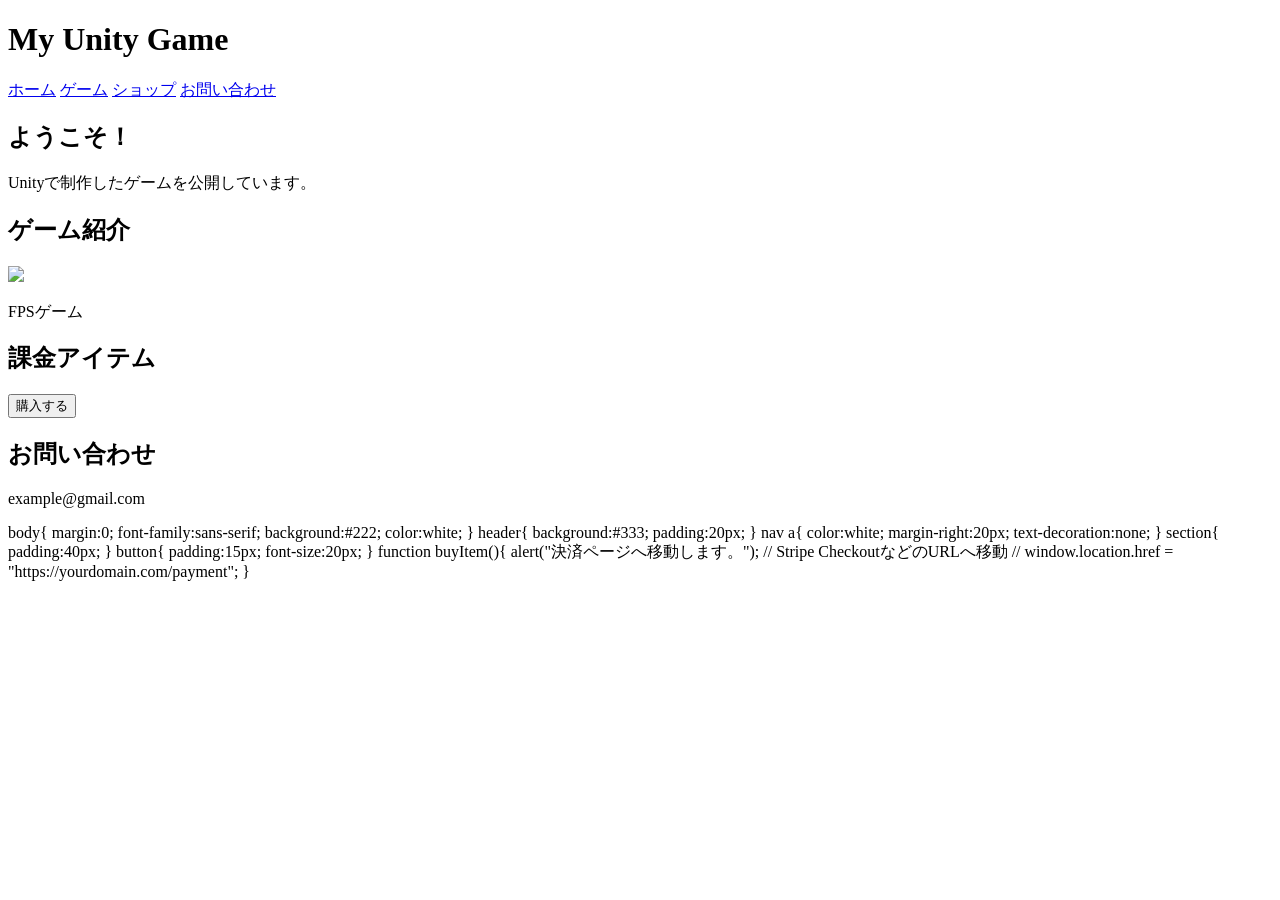
==== index.html @ 0cda8093 "Add initial HTML and CSS for Unity game site dee" ====
<!DOCTYPE html>
<html lang="ja">

<head>
    <meta charset="UTF-8">
    <meta name="viewport" content="width=device-width, initial-scale=1.0">
    <title>My Unity Game</title>

    <link rel="stylesheet" href="style.css">
</head>

<body>

<header>

    <h1>My Unity Game</h1>

    <nav>

        <a href="#home">ホーム</a>
        <a href="#game">ゲーム</a>
        <a href="#shop">ショップ</a>
        <a href="#contact">お問い合わせ</a>

    </nav>

</header>

<section id="home">

    <h2>ようこそ！</h2>

    <p>
        Unityで制作したゲームを公開しています。
    </p>

</section>

<section id="game">

    <h2>ゲーム紹介</h2>

    <img src="images/logo.png" width="300">

    <p>

        FPSゲーム

    </p>

</section>

<section id="shop">

    <h2>課金アイテム</h2>

    <button onclick="buyItem()">

        購入する

    </button>

</section>

<section id="contact">

    <h2>お問い合わせ</h2>

    <p>

        example@gmail.com

    </p>

</section>

<script src="script.js"></script>

</body>

</html>
body{

    margin:0;

    font-family:sans-serif;

    background:#222;

    color:white;

}

header{

    background:#333;

    padding:20px;

}

nav a{

    color:white;

    margin-right:20px;

    text-decoration:none;

}

section{

    padding:40px;

}

button{

    padding:15px;

    font-size:20px;

}
function buyItem(){

    alert("決済ページへ移動します。");

    // Stripe CheckoutなどのURLへ移動
    // window.location.href = "https://yourdomain.com/payment";

}
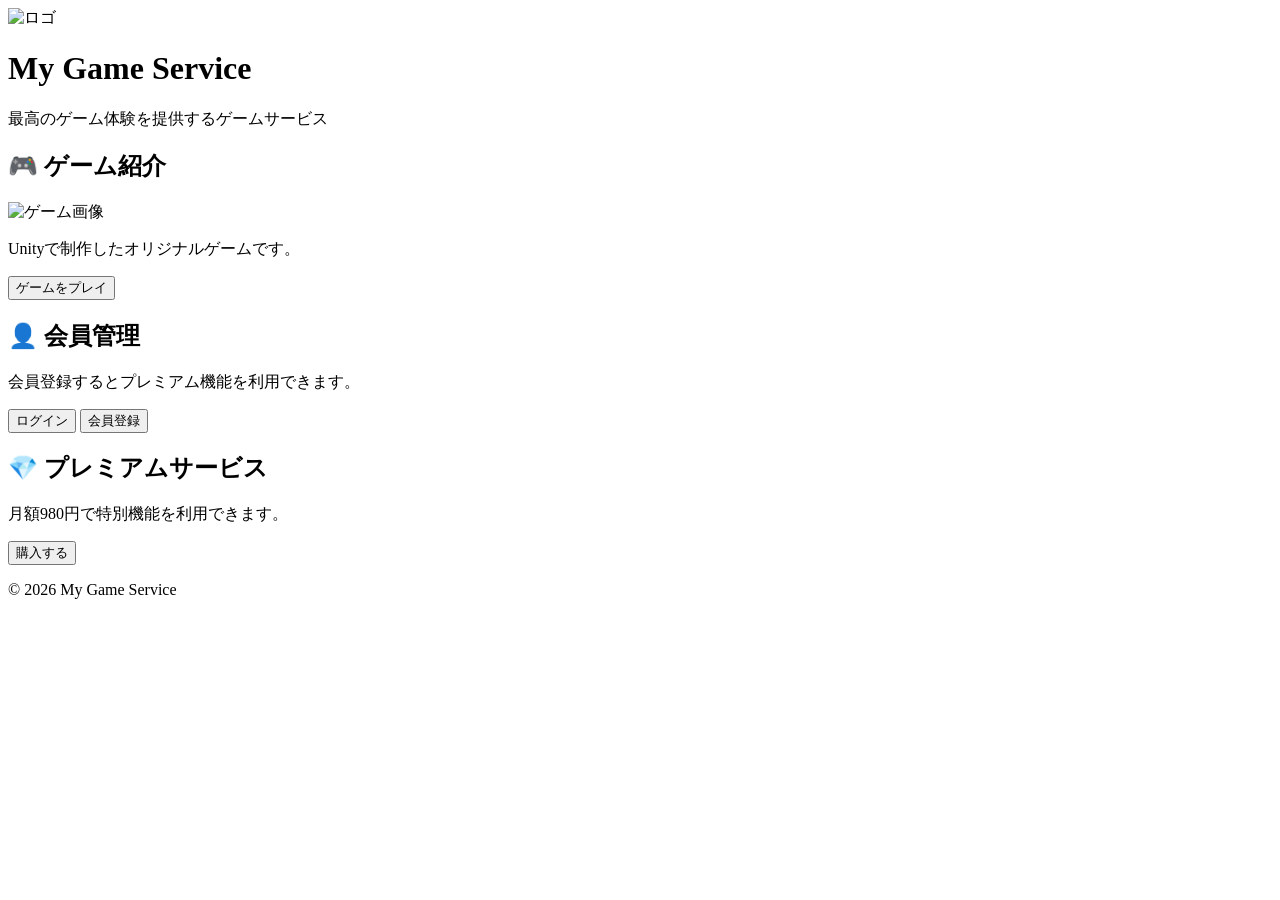
==== commit b5eae9d0: "Update game title and content in index.html" ====
--- a/index.html
+++ b/index.html
@@ -2,131 +2,156 @@
 <html lang="ja">
 
 <head>
-    <meta charset="UTF-8">
-    <meta name="viewport" content="width=device-width, initial-scale=1.0">
-    <title>My Unity Game</title>
 
-    <link rel="stylesheet" href="style.css">
+<meta charset="UTF-8">
+
+<meta name="viewport" content="width=device-width, initial-scale=1.0">
+
+<title>My Game Service</title>
+
+<link rel="stylesheet" href="style.css">
+
 </head>
+
 
 <body>
 
+
 <header>
 
-    <h1>My Unity Game</h1>
+<img src="images/logo.png" class="logo" alt="ロゴ">
 
-    <nav>
+<h1>My Game Service</h1>
 
-        <a href="#home">ホーム</a>
-        <a href="#game">ゲーム</a>
-        <a href="#shop">ショップ</a>
-        <a href="#contact">お問い合わせ</a>
-
-    </nav>
+<p>
+最高のゲーム体験を提供するゲームサービス
+</p>
 
 </header>
 
-<section id="home">
 
-    <h2>ようこそ！</h2>
 
-    <p>
-        Unityで制作したゲームを公開しています。
-    </p>
+<section class="game">
+
+<h2>🎮 ゲーム紹介</h2>
+
+
+<img src="images/game.jpg" class="gameImage" alt="ゲーム画像">
+
+
+<p>
+Unityで制作したオリジナルゲームです。
+</p>
+
+
+<button onclick="playGame()">
+ゲームをプレイ
+</button>
+
 
 </section>
 
-<section id="game">
 
-    <h2>ゲーム紹介</h2>
 
-    <img src="images/logo.png" width="300">
 
-    <p>
+<section class="member">
 
-        FPSゲーム
 
-    </p>
+<h2>👤 会員管理</h2>
+
+
+<p>
+会員登録するとプレミアム機能を利用できます。
+</p>
+
+
+<button onclick="login()">
+ログイン
+</button>
+
+
+<button onclick="register()">
+会員登録
+</button>
+
 
 </section>
 
-<section id="shop">
 
-    <h2>課金アイテム</h2>
 
-    <button onclick="buyItem()">
 
-        購入する
+<section class="payment">
 
-    </button>
+
+<h2>💎 プレミアムサービス</h2>
+
+
+<p>
+月額980円で特別機能を利用できます。
+</p>
+
+
+<button onclick="payment()">
+購入する
+</button>
+
 
 </section>
 
-<section id="contact">
 
-    <h2>お問い合わせ</h2>
 
-    <p>
 
-        example@gmail.com
+<footer>
 
-    </p>
+<p>
+© 2026 My Game Service
+</p>
 
-</section>
+</footer>
 
-<script src="script.js"></script>
+
+
+
+<script>
+
+
+function playGame(){
+
+alert("ゲームを開始します");
+
+}
+
+
+
+function login(){
+
+alert("ログイン画面へ移動します");
+
+}
+
+
+
+function register(){
+
+alert("会員登録画面へ移動します");
+
+}
+
+
+
+function payment(){
+
+alert("決済ページへ移動します");
+
+}
+
+
+
+</script>
+
+
 
 </body>
 
 </html>
-body{
 
-    margin:0;
-
-    font-family:sans-serif;
-
-    background:#222;
-
-    color:white;
-
-}
-
-header{
-
-    background:#333;
-
-    padding:20px;
-
-}
-
-nav a{
-
-    color:white;
-
-    margin-right:20px;
-
-    text-decoration:none;
-
-}
-
-section{
-
-    padding:40px;
-
-}
-
-button{
-
-    padding:15px;
-
-    font-size:20px;
-
-}
-function buyItem(){
-
-    alert("決済ページへ移動します。");
-
-    // Stripe CheckoutなどのURLへ移動
-    // window.location.href = "https://yourdomain.com/payment";
-
-}
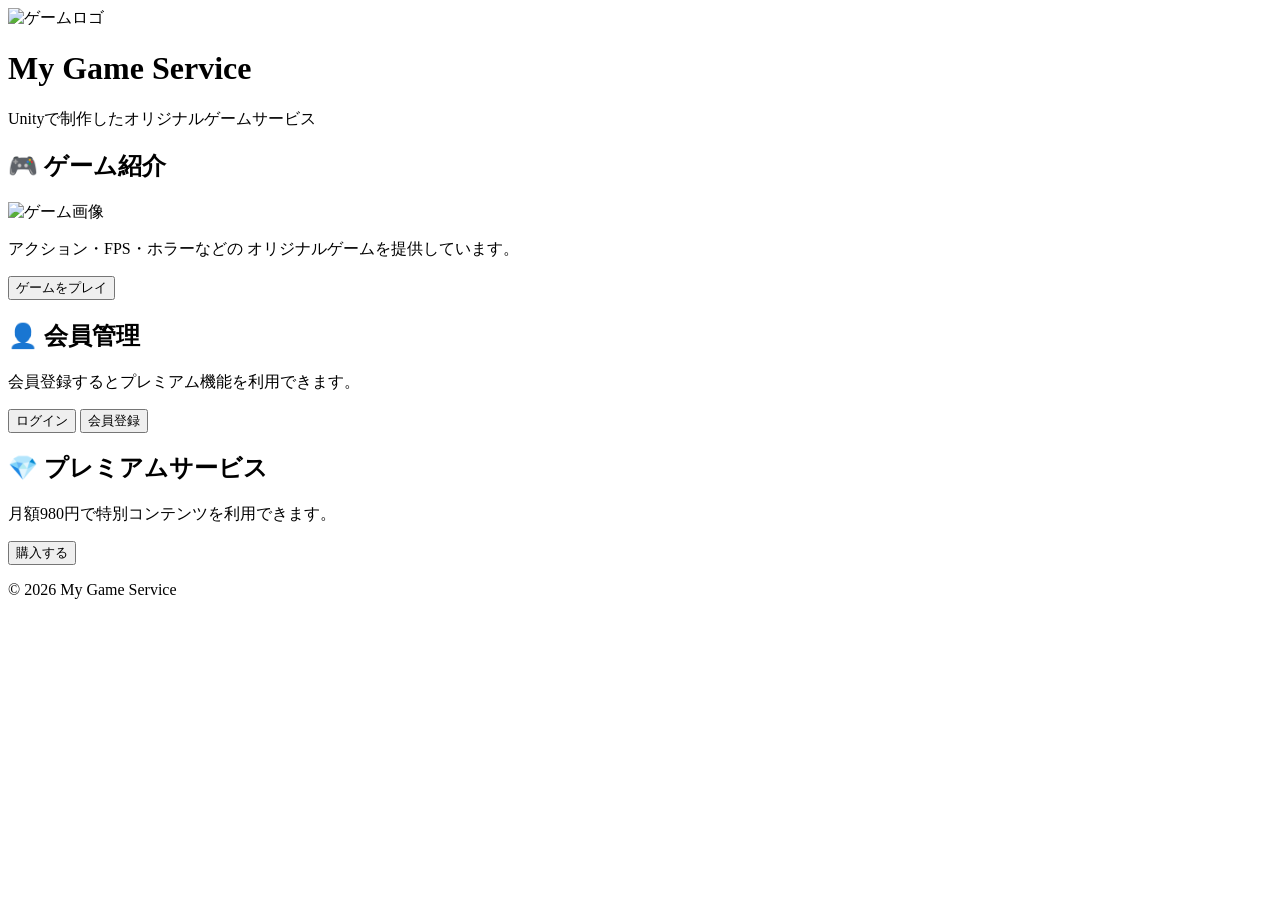
==== commit c67c0554: "Update index.html" ====
--- a/index.html
+++ b/index.html
@@ -19,12 +19,12 @@
 
 <header>
 
-<img src="images/logo.png" class="logo" alt="ロゴ">
+<img src="images/logo.png" class="logo" alt="ゲームロゴ">
 
 <h1>My Game Service</h1>
 
 <p>
-最高のゲーム体験を提供するゲームサービス
+Unityで制作したオリジナルゲームサービス
 </p>
 
 </header>
@@ -40,11 +40,12 @@
 
 
 <p>
-Unityで制作したオリジナルゲームです。
+アクション・FPS・ホラーなどの
+オリジナルゲームを提供しています。
 </p>
 
 
-<button onclick="playGame()">
+<button onclick="startGame()">
 ゲームをプレイ
 </button>
 
@@ -55,7 +56,6 @@
 
 
 <section class="member">
-
 
 <h2>👤 会員管理</h2>
 
@@ -82,16 +82,15 @@
 
 <section class="payment">
 
-
 <h2>💎 プレミアムサービス</h2>
 
 
 <p>
-月額980円で特別機能を利用できます。
+月額980円で特別コンテンツを利用できます。
 </p>
 
 
-<button onclick="payment()">
+<button onclick="buy()">
 購入する
 </button>
 
@@ -115,12 +114,11 @@
 <script>
 
 
-function playGame(){
+function startGame(){
 
 alert("ゲームを開始します");
 
 }
-
 
 
 function login(){
@@ -130,7 +128,6 @@
 }
 
 
-
 function register(){
 
 alert("会員登録画面へ移動します");
@@ -138,20 +135,16 @@
 }
 
 
-
-function payment(){
+function buy(){
 
 alert("決済ページへ移動します");
 
 }
 
 
-
 </script>
-
 
 
 </body>
 
 </html>
-
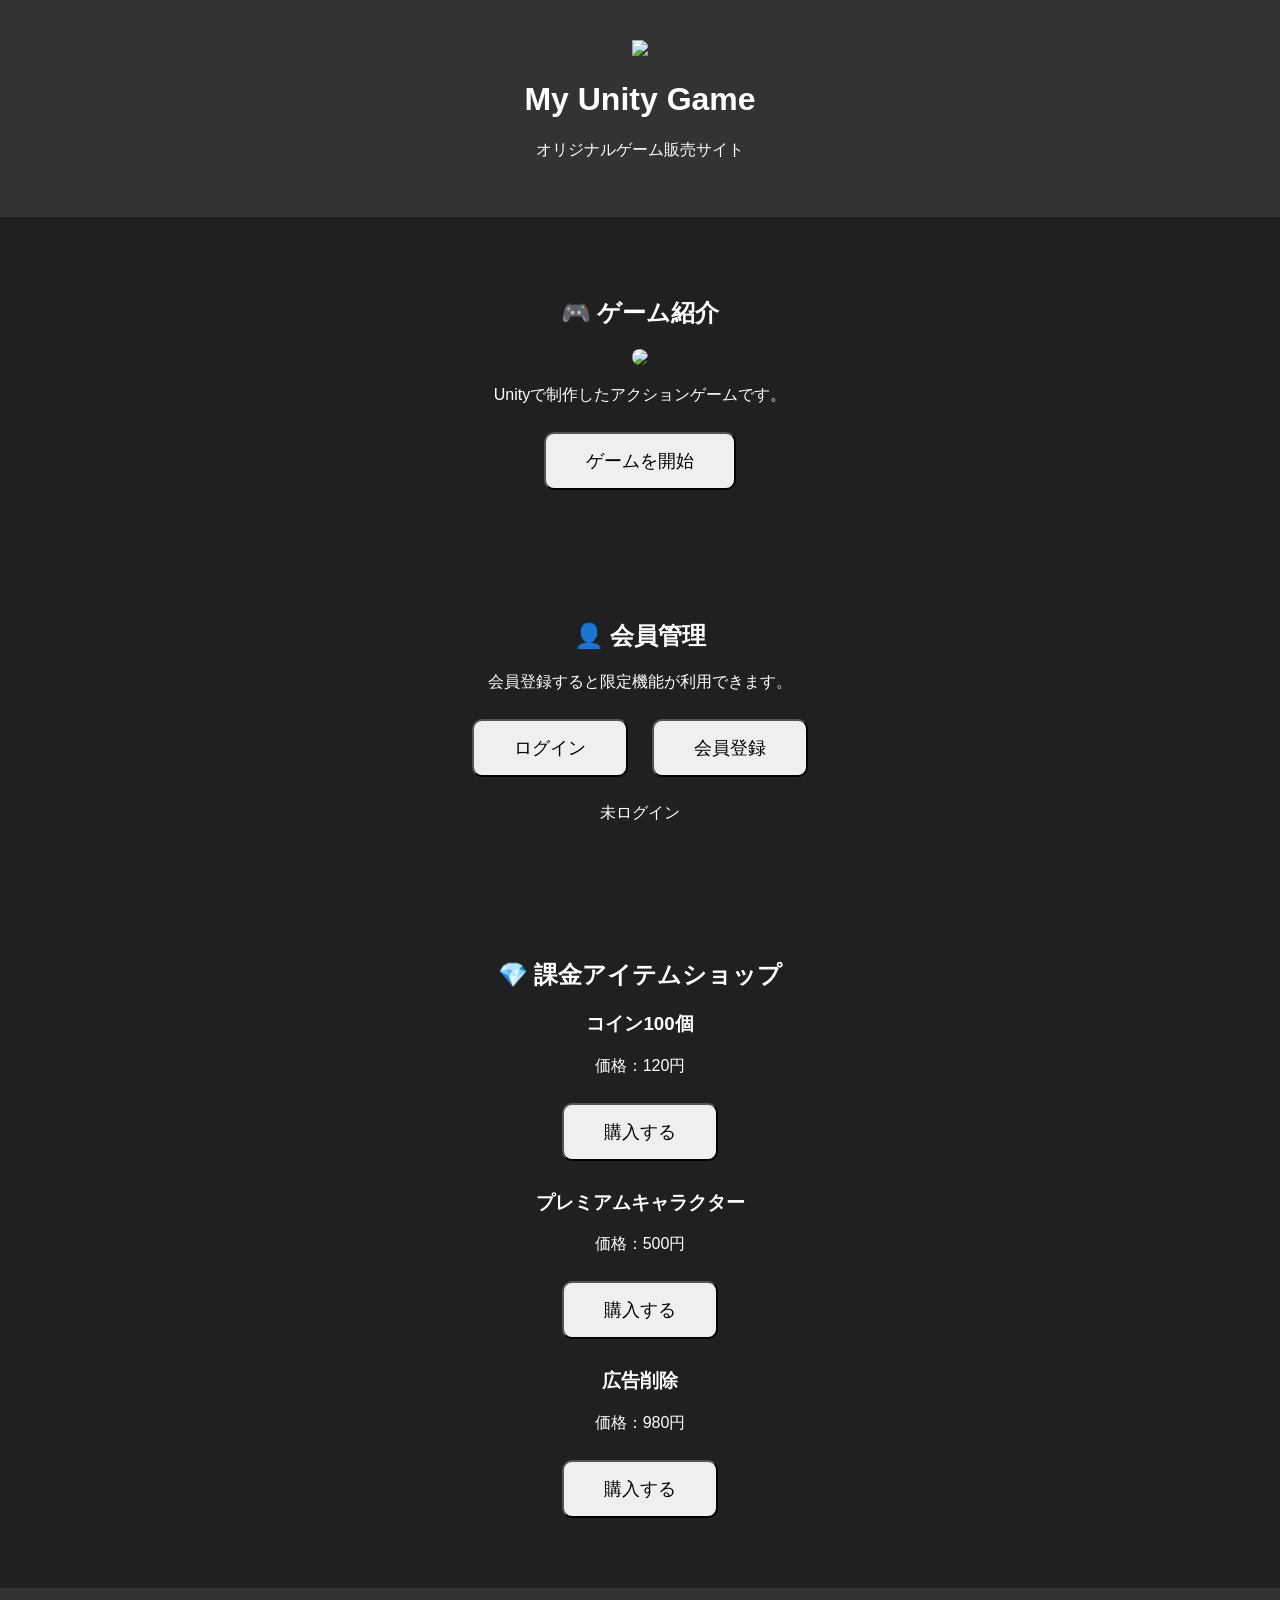
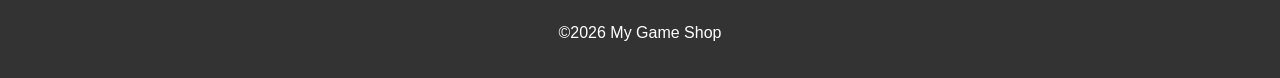
==== commit 694ad859: "Update game service to game shop and modify content" ====
--- a/index.html
+++ b/index.html
@@ -4,10 +4,9 @@
 <head>
 
 <meta charset="UTF-8">
-
 <meta name="viewport" content="width=device-width, initial-scale=1.0">
 
-<title>My Game Service</title>
+<title>My Game Shop</title>
 
 <link rel="stylesheet" href="style.css">
 
@@ -19,12 +18,12 @@
 
 <header>
 
-<img src="images/logo.png" class="logo" alt="ゲームロゴ">
-
-<h1>My Game Service</h1>
-
-<p>
-Unityで制作したオリジナルゲームサービス
+<img src="images/logo.png" class="logo">
+
+<h1>My Unity Game</h1>
+
+<p>
+オリジナルゲーム販売サイト
 </p>
 
 </header>
@@ -33,20 +32,20 @@
 
 <section class="game">
 
+
 <h2>🎮 ゲーム紹介</h2>
 
 
-<img src="images/game.jpg" class="gameImage" alt="ゲーム画像">
-
-
-<p>
-アクション・FPS・ホラーなどの
-オリジナルゲームを提供しています。
-</p>
-
-
-<button onclick="startGame()">
-ゲームをプレイ
+<img src="images/game.jpg" class="gameImage">
+
+
+<p>
+Unityで制作したアクションゲームです。
+</p>
+
+
+<button onclick="playGame()">
+ゲームを開始
 </button>
 
 
@@ -57,11 +56,12 @@
 
 <section class="member">
 
+
 <h2>👤 会員管理</h2>
 
 
 <p>
-会員登録するとプレミアム機能を利用できます。
+会員登録すると限定機能が利用できます。
 </p>
 
 
@@ -70,29 +70,84 @@
 </button>
 
 
-<button onclick="register()">
+<button onclick="registerUser()">
 会員登録
 </button>
 
 
+<p id="userStatus">
+未ログイン
+</p>
+
+
 </section>
 
 
 
 
-<section class="payment">
-
-<h2>💎 プレミアムサービス</h2>
-
-
-<p>
-月額980円で特別コンテンツを利用できます。
-</p>
-
-
-<button onclick="buy()">
+<section class="shop">
+
+
+<h2>💎 課金アイテムショップ</h2>
+
+
+
+<div class="item">
+
+
+<h3>コイン100個</h3>
+
+<p>価格：120円</p>
+
+
+<button onclick="buyItem('コイン100個')">
+
 購入する
-</button>
+
+</button>
+
+
+</div>
+
+
+
+
+<div class="item">
+
+
+<h3>プレミアムキャラクター</h3>
+
+<p>価格：500円</p>
+
+
+<button onclick="buyItem('プレミアムキャラクター')">
+
+購入する
+
+</button>
+
+
+</div>
+
+
+
+
+<div class="item">
+
+
+<h3>広告削除</h3>
+
+<p>価格：980円</p>
+
+
+<button onclick="buyItem('広告削除')">
+
+購入する
+
+</button>
+
+
+</div>
 
 
 </section>
@@ -103,7 +158,7 @@
 <footer>
 
 <p>
-© 2026 My Game Service
+©2026 My Game Shop
 </p>
 
 </footer>
@@ -114,30 +169,37 @@
 <script>
 
 
-function startGame(){
-
-alert("ゲームを開始します");
-
-}
+function playGame(){
+
+alert("ゲームを起動します");
+
+}
+
 
 
 function login(){
 
-alert("ログイン画面へ移動します");
-
-}
-
-
-function register(){
-
-alert("会員登録画面へ移動します");
-
-}
-
-
-function buy(){
-
-alert("決済ページへ移動します");
+document.getElementById("userStatus").innerHTML =
+"ログインしました";
+
+}
+
+
+
+function registerUser(){
+
+document.getElementById("userStatus").innerHTML =
+"会員登録しました";
+
+}
+
+
+
+function buyItem(item){
+
+alert(
+item + " の購入ページへ移動します"
+);
 
 }
 
@@ -145,6 +207,7 @@
 </script>
 
 
+
 </body>
 
 </html>
--- a/style.css
+++ b/style.css
@@ -0,0 +1,89 @@
+body{
+
+margin:0;
+
+font-family:sans-serif;
+
+background:#202020;
+
+color:white;
+
+text-align:center;
+
+}
+
+
+header{
+
+background:#333;
+
+padding:40px;
+
+}
+
+
+.logo{
+
+width:150px;
+
+height:auto;
+
+}
+
+
+
+section{
+
+padding:40px;
+
+margin:20px;
+
+}
+
+
+
+.gameImage{
+
+width:600px;
+
+max-width:90%;
+
+border-radius:20px;
+
+}
+
+
+
+button{
+
+padding:15px 40px;
+
+margin:10px;
+
+font-size:18px;
+
+border-radius:10px;
+
+cursor:pointer;
+
+}
+
+
+
+button:hover{
+
+background:#00aaff;
+
+color:white;
+
+}
+
+
+
+footer{
+
+background:#333;
+
+padding:20px;
+
+}
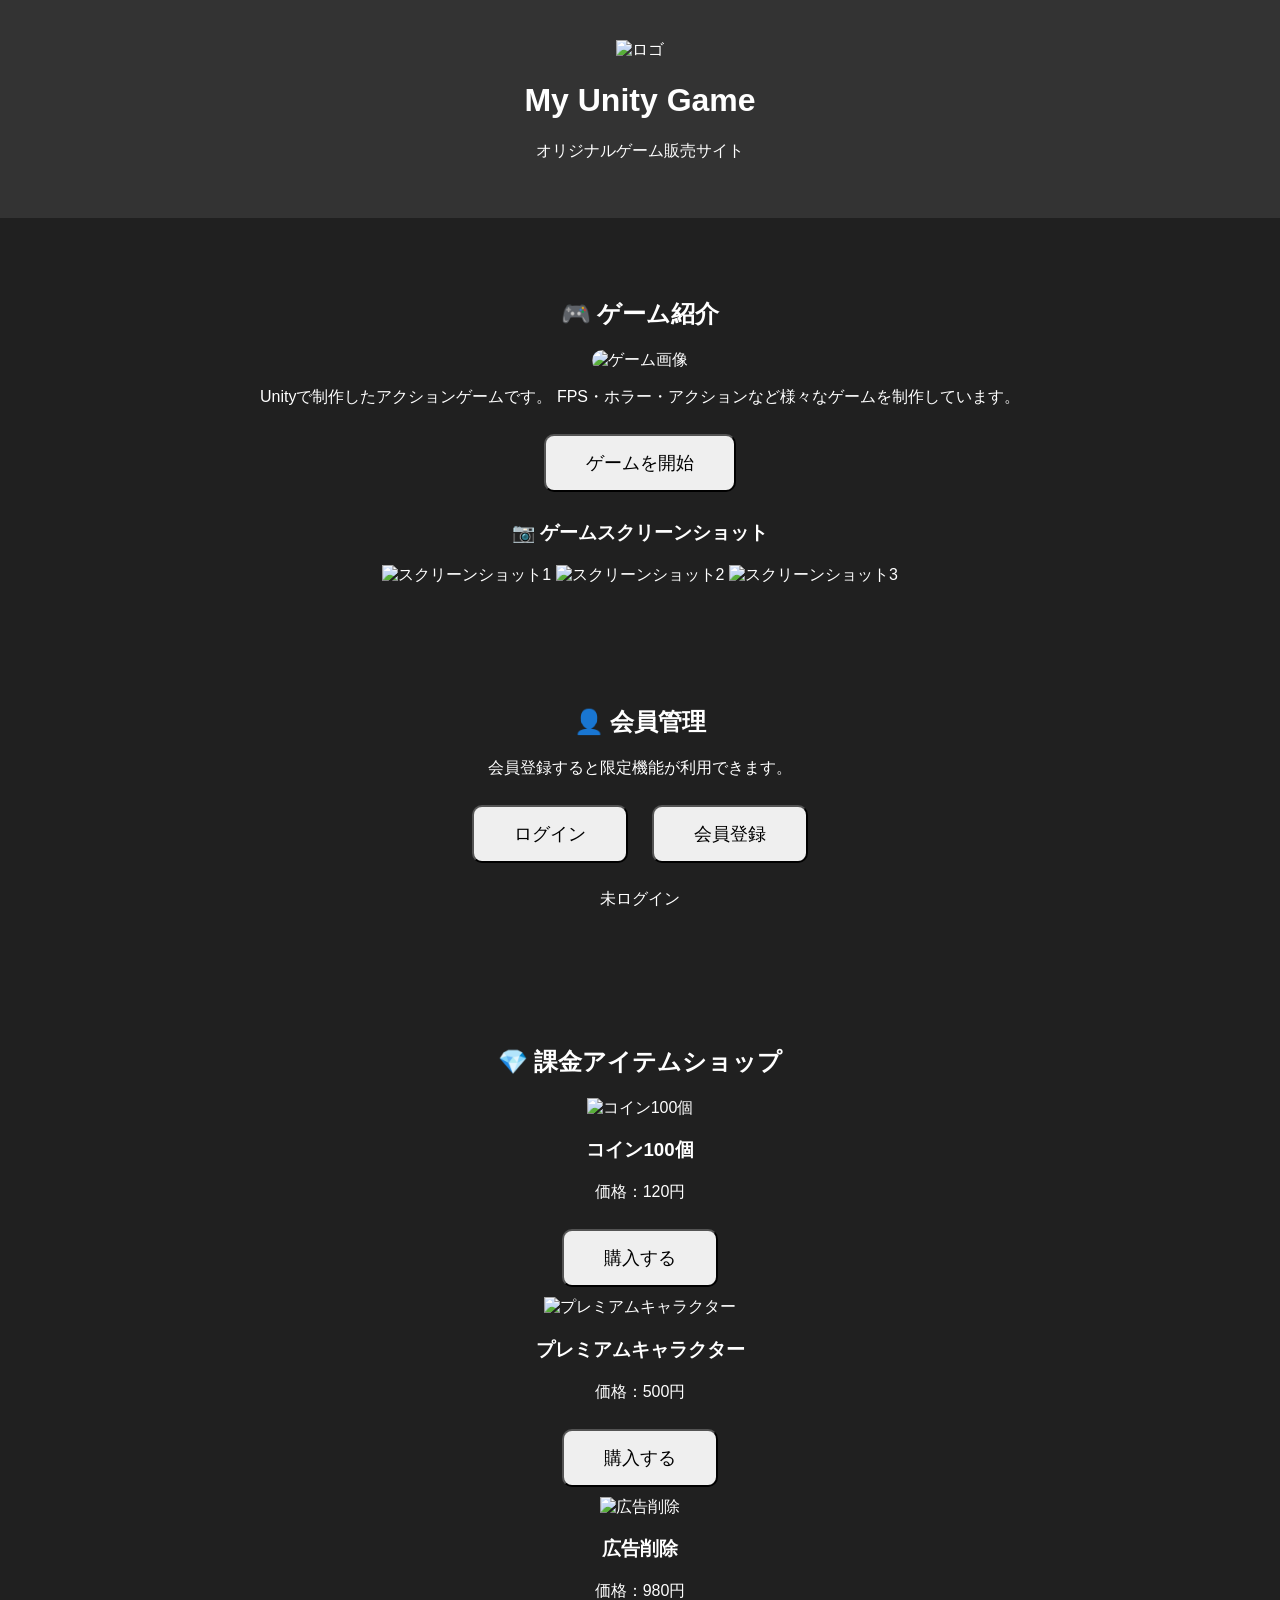
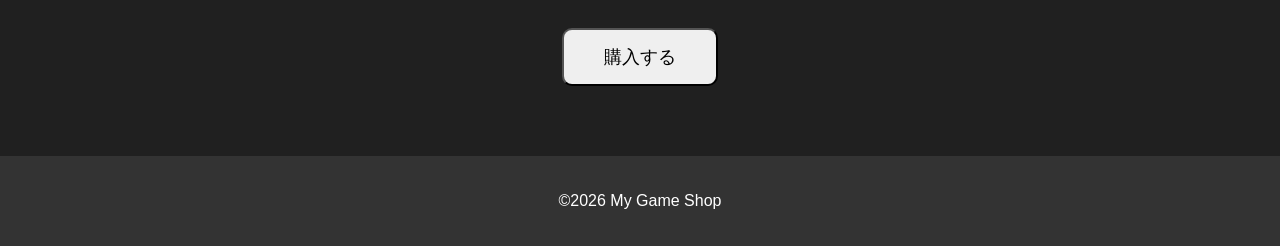
==== commit 94ed693f: "Refactor index.html with improved accessibility" ====
--- a/index.html
+++ b/index.html
@@ -12,13 +12,11 @@
 
 </head>
 
-
 <body>
-
 
 <header>
 
-<img src="images/logo.png" class="logo">
+<img src="images/logo.png" class="logo" alt="ロゴ">
 
 <h1>My Unity Game</h1>
 
@@ -28,132 +26,107 @@
 
 </header>
 
-
-
+<!-- ゲーム紹介 -->
 <section class="game">
-
 
 <h2>🎮 ゲーム紹介</h2>
 
-
-<img src="images/game.jpg" class="gameImage">
-
+<img src="images/game.jpg" class="gameImage" alt="ゲーム画像">
 
 <p>
 Unityで制作したアクションゲームです。
+FPS・ホラー・アクションなど様々なゲームを制作しています。
 </p>
-
 
 <button onclick="playGame()">
 ゲームを開始
 </button>
 
+<h3>📷 ゲームスクリーンショット</h3>
+
+<div class="gallery">
+
+<img src="images/screenshot1.jpg" alt="スクリーンショット1">
+
+<img src="images/screenshot2.jpg" alt="スクリーンショット2">
+
+<img src="images/screenshot3.jpg" alt="スクリーンショット3">
+
+</div>
 
 </section>
 
-
-
-
+<!-- 会員管理 -->
 <section class="member">
 
-
 <h2>👤 会員管理</h2>
-
 
 <p>
 会員登録すると限定機能が利用できます。
 </p>
 
-
 <button onclick="login()">
 ログイン
 </button>
-
 
 <button onclick="registerUser()">
 会員登録
 </button>
 
-
 <p id="userStatus">
 未ログイン
 </p>
 
-
 </section>
 
-
-
-
+<!-- ショップ -->
 <section class="shop">
-
 
 <h2>💎 課金アイテムショップ</h2>
 
-
-
 <div class="item">
 
+<img src="images/item1.png" class="itemImage" alt="コイン100個">
 
 <h3>コイン100個</h3>
 
 <p>価格：120円</p>
 
-
 <button onclick="buyItem('コイン100個')">
-
 購入する
-
 </button>
-
 
 </div>
 
-
-
-
 <div class="item">
 
+<img src="images/item2.png" class="itemImage" alt="プレミアムキャラクター">
 
 <h3>プレミアムキャラクター</h3>
 
 <p>価格：500円</p>
 
-
 <button onclick="buyItem('プレミアムキャラクター')">
-
 購入する
-
 </button>
-
 
 </div>
 
-
-
-
 <div class="item">
 
+<img src="images/item3.png" class="itemImage" alt="広告削除">
 
 <h3>広告削除</h3>
 
 <p>価格：980円</p>
 
-
 <button onclick="buyItem('広告削除')">
-
 購入する
-
 </button>
-
 
 </div>
 
-
 </section>
-
-
-
 
 <footer>
 
@@ -163,50 +136,35 @@
 
 </footer>
 
-
-
-
 <script>
-
 
 function playGame(){
 
-alert("ゲームを起動します");
+    alert("ゲームを起動します");
 
 }
 
-
-
 function login(){
 
-document.getElementById("userStatus").innerHTML =
-"ログインしました";
+    document.getElementById("userStatus").innerHTML =
+    "ログインしました";
 
 }
 
-
-
 function registerUser(){
 
-document.getElementById("userStatus").innerHTML =
-"会員登録しました";
+    document.getElementById("userStatus").innerHTML =
+    "会員登録しました";
 
 }
 
-
-
 function buyItem(item){
 
-alert(
-item + " の購入ページへ移動します"
-);
+    alert(item + " の購入ページへ移動します");
 
 }
 
-
 </script>
-
-
 
 </body>
 
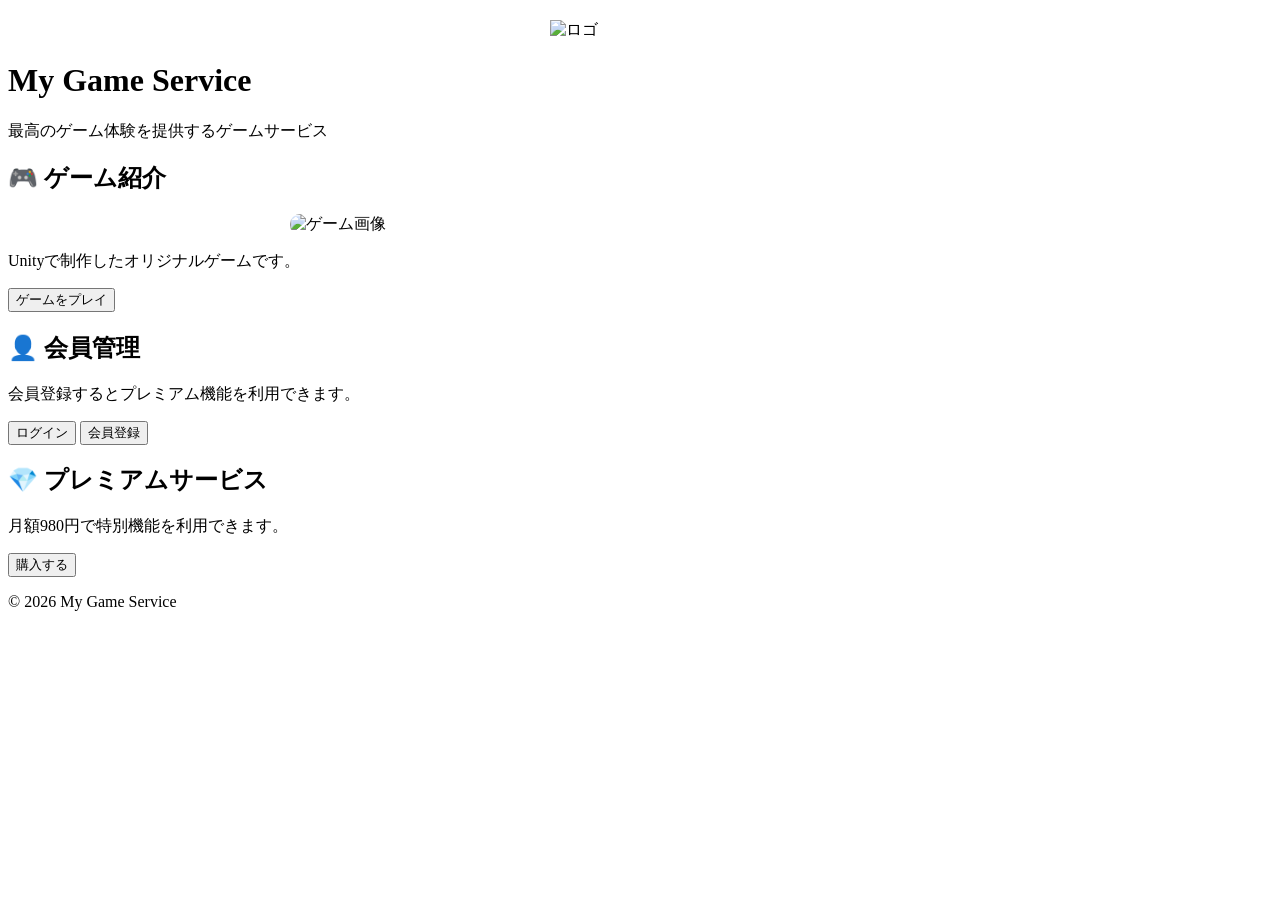
==== commit 2d929af7: "Update title and text for game service page" ====
--- a/index.html
+++ b/index.html
@@ -4,167 +4,152 @@
 <head>
 
 <meta charset="UTF-8">
+
 <meta name="viewport" content="width=device-width, initial-scale=1.0">
 
-<title>My Game Shop</title>
+<title>My Game Service</title>
 
 <link rel="stylesheet" href="style.css">
 
 </head>
 
+
 <body>
+
 
 <header>
 
 <img src="images/logo.png" class="logo" alt="ロゴ">
 
-<h1>My Unity Game</h1>
+<h1>My Game Service</h1>
 
 <p>
-オリジナルゲーム販売サイト
+最高のゲーム体験を提供するゲームサービス
 </p>
 
 </header>
 
-<!-- ゲーム紹介 -->
+
+
 <section class="game">
 
 <h2>🎮 ゲーム紹介</h2>
 
+
 <img src="images/game.jpg" class="gameImage" alt="ゲーム画像">
 
+
 <p>
-Unityで制作したアクションゲームです。
-FPS・ホラー・アクションなど様々なゲームを制作しています。
+Unityで制作したオリジナルゲームです。
 </p>
 
+
 <button onclick="playGame()">
-ゲームを開始
+ゲームをプレイ
 </button>
 
-<h3>📷 ゲームスクリーンショット</h3>
-
-<div class="gallery">
-
-<img src="images/screenshot1.jpg" alt="スクリーンショット1">
-
-<img src="images/screenshot2.jpg" alt="スクリーンショット2">
-
-<img src="images/screenshot3.jpg" alt="スクリーンショット3">
-
-</div>
 
 </section>
 
-<!-- 会員管理 -->
+
+
+
 <section class="member">
+
 
 <h2>👤 会員管理</h2>
 
+
 <p>
-会員登録すると限定機能が利用できます。
+会員登録するとプレミアム機能を利用できます。
 </p>
+
 
 <button onclick="login()">
 ログイン
 </button>
 
-<button onclick="registerUser()">
+
+<button onclick="register()">
 会員登録
 </button>
 
-<p id="userStatus">
-未ログイン
-</p>
 
 </section>
 
-<!-- ショップ -->
-<section class="shop">
 
-<h2>💎 課金アイテムショップ</h2>
 
-<div class="item">
 
-<img src="images/item1.png" class="itemImage" alt="コイン100個">
+<section class="payment">
 
-<h3>コイン100個</h3>
 
-<p>価格：120円</p>
+<h2>💎 プレミアムサービス</h2>
 
-<button onclick="buyItem('コイン100個')">
+
+<p>
+月額980円で特別機能を利用できます。
+</p>
+
+
+<button onclick="payment()">
 購入する
 </button>
 
-</div>
-
-<div class="item">
-
-<img src="images/item2.png" class="itemImage" alt="プレミアムキャラクター">
-
-<h3>プレミアムキャラクター</h3>
-
-<p>価格：500円</p>
-
-<button onclick="buyItem('プレミアムキャラクター')">
-購入する
-</button>
-
-</div>
-
-<div class="item">
-
-<img src="images/item3.png" class="itemImage" alt="広告削除">
-
-<h3>広告削除</h3>
-
-<p>価格：980円</p>
-
-<button onclick="buyItem('広告削除')">
-購入する
-</button>
-
-</div>
 
 </section>
+
+
+
 
 <footer>
 
 <p>
-©2026 My Game Shop
+© 2026 My Game Service
 </p>
 
 </footer>
 
+
+
+
 <script>
+
 
 function playGame(){
 
-    alert("ゲームを起動します");
+alert("ゲームを開始します");
 
 }
 
+
+
 function login(){
 
-    document.getElementById("userStatus").innerHTML =
-    "ログインしました";
+alert("ログイン画面へ移動します");
 
 }
 
-function registerUser(){
 
-    document.getElementById("userStatus").innerHTML =
-    "会員登録しました";
+
+function register(){
+
+alert("会員登録画面へ移動します");
 
 }
 
-function buyItem(item){
 
-    alert(item + " の購入ページへ移動します");
+
+function payment(){
+
+alert("決済ページへ移動します");
 
 }
 
+
+
 </script>
+
+
 
 </body>
 
--- a/style.css
+++ b/style.css
@@ -1,89 +1,48 @@
-body{
-
-margin:0;
-
-font-family:sans-serif;
-
-background:#202020;
-
-color:white;
-
-text-align:center;
-
+.logo{
+    width:180px;
+    display:block;
+    margin:20px auto;
 }
 
-
-header{
-
-background:#333;
-
-padding:40px;
-
+.gameImage{
+    width:700px;
+    max-width:100%;
+    display:block;
+    margin:auto;
+    border-radius:10px;
 }
 
-
-.logo{
-
-width:150px;
-
-height:auto;
-
+.gallery{
+    display:flex;
+    justify-content:center;
+    gap:20px;
+    flex-wrap:wrap;
+    margin:20px 0;
 }
 
-
-
-section{
-
-padding:40px;
-
-margin:20px;
-
+.gallery img{
+    width:300px;
+    max-width:100%;
+    border-radius:10px;
+    box-shadow:0 4px 8px rgba(0,0,0,0.2);
 }
 
-
-
-.gameImage{
-
-width:600px;
-
-max-width:90%;
-
-border-radius:20px;
-
+.shop{
+    text-align:center;
 }
 
-
-
-button{
-
-padding:15px 40px;
-
-margin:10px;
-
-font-size:18px;
-
-border-radius:10px;
-
-cursor:pointer;
-
+.item{
+    display:inline-block;
+    width:280px;
+    margin:20px;
+    padding:20px;
+    border:1px solid #ddd;
+    border-radius:10px;
+    box-shadow:0 2px 6px rgba(0,0,0,0.1);
 }
 
-
-
-button:hover{
-
-background:#00aaff;
-
-color:white;
-
+.itemImage{
+    width:180px;
+    max-width:100%;
+    border-radius:10px;
 }
-
-
-
-footer{
-
-background:#333;
-
-padding:20px;
-
-}
